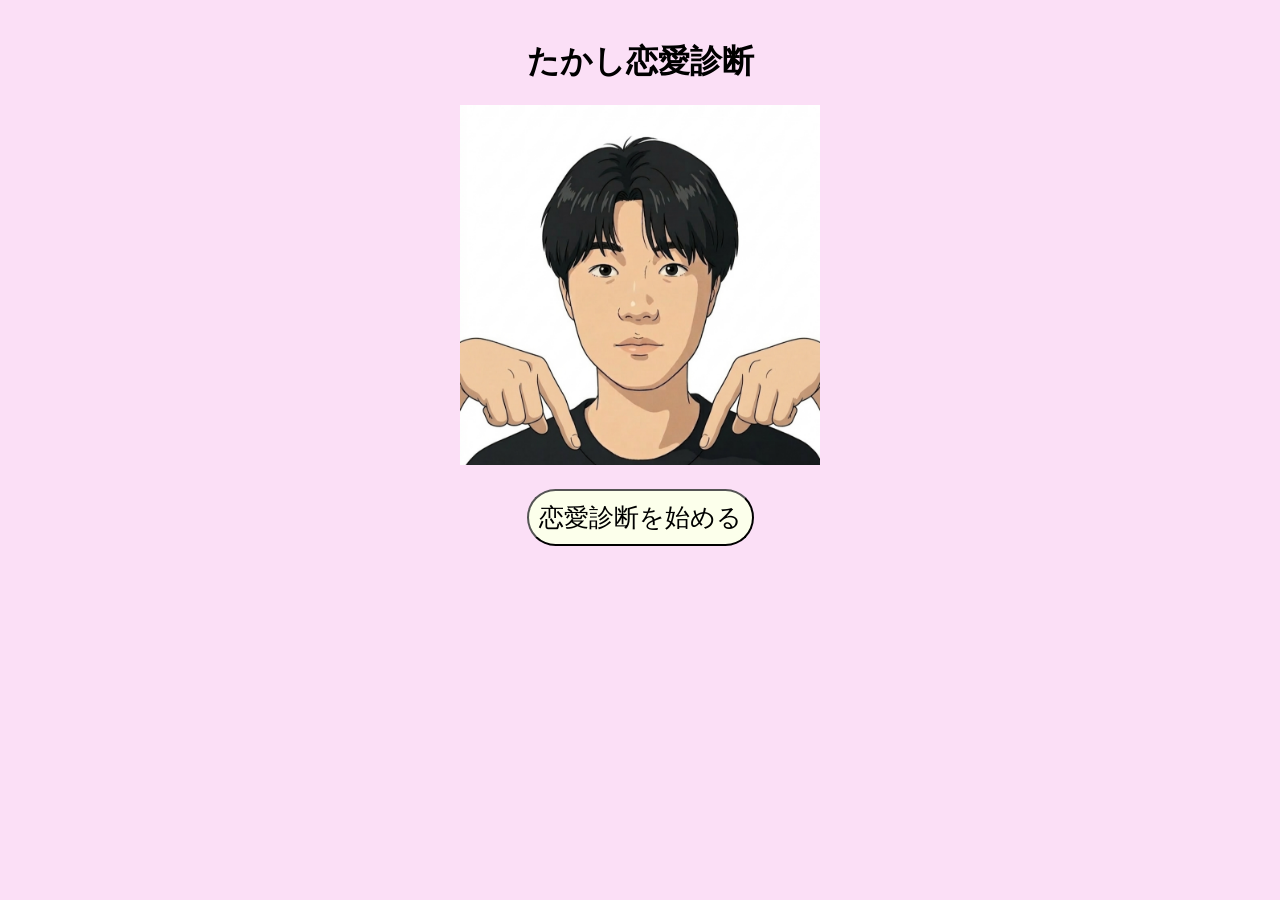
==== index.html @ 6f7114fa "Add files via upload" ====
<!DOCTYPE html>
<html lang="ja">
  <head>
    <meta charset="UTF-8" />
    <meta http-equiv="X-UA-Compatible" content="IE=edge" />
    <meta name="viewport" content="width=device-width, initial-scale=1.0" />
    <title>Document</title>
    <link rel="stylesheet" href="css/style.css">
  </head>
  <body>
    <h1>たかし恋愛診断</h1>
    <div class="block">
      <img class="img" src="img/top.png" alt="トップ">
    </div>
    <div class="block">
    <a href="html/sindan.html">
      <input class="styled" type="button" value="恋愛診断を始める">
    </a>    
    </div>
  </body>
</html>
---- css/style.css ----
body {
    background-color: rgb(251, 223, 246);
    background-size:cover;
}

.block {
    text-align: center;
}

.styled {
    border-radius: 100px;
    font-size: 25px;
    padding: 10px;
    background-color: rgb(252, 255, 235);
    margin-top: 20px;
}

.styled2 {
    border-radius: 100px;
    font-size: 25px;
    padding: 10px;
    background-color: rgb(252, 255, 235);
    margin-top: 20px;
}

.top {
    text-align: center;
}

.img {
    height: 40vh;
}

h1 {
    margin-top: 40px;
    text-align: center;
    color: rgb(0, 0, 0);
}

p {
    background-color: rgb(252, 255, 235);
    border-radius: 10px;
    margin-left: 10px;
    margin-right: 10px;
    padding-left: 10px;
}
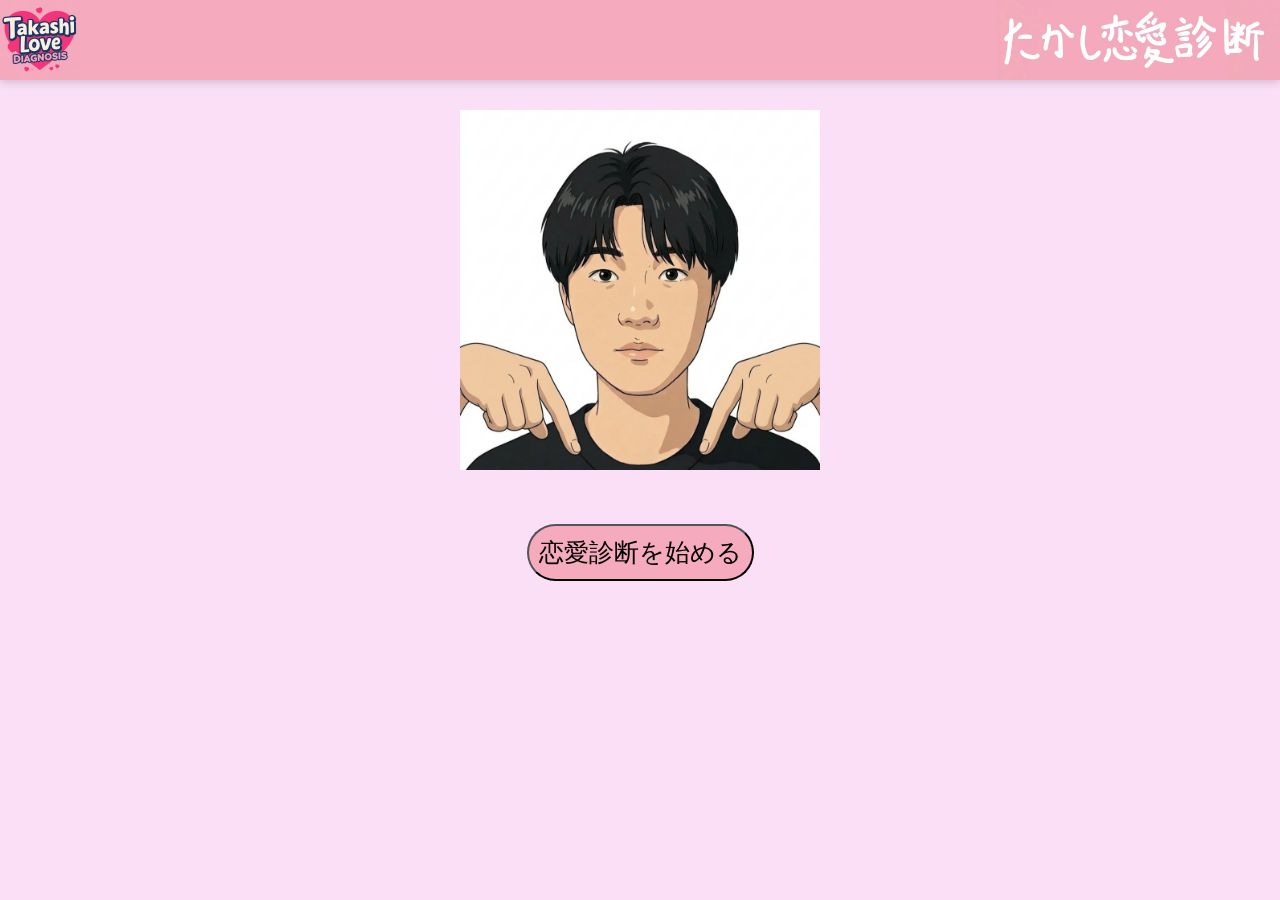
==== commit 6af37bbd: "Add files via upload" ====
--- a/index.html
+++ b/index.html
@@ -8,7 +8,13 @@
     <link rel="stylesheet" href="css/style.css">
   </head>
   <body>
-    <h1>たかし恋愛診断</h1>
+    <div class="hearts"></div>
+    <header>
+      <a href="index.html">
+        <img class="rogo" src="img/rogo.png" alt="ロゴ">
+        <img class="rogo2" src="img/rogo2.jpg" alt="ロゴ">
+      </a>
+      </header>
     <div class="block">
       <img class="img" src="img/top.png" alt="トップ">
     </div>
@@ -17,5 +23,6 @@
       <input class="styled" type="button" value="恋愛診断を始める">
     </a>    
     </div>
+    <script src="js/script.js"></script>
   </body>
 </html>
--- a/css/style.css
+++ b/css/style.css
@@ -1,9 +1,21 @@
+* {
+    margin: 0px;
+    padding: 0px;
+}
+
+header {
+    background-color: rgb(245,170,190);
+    height: 80px;
+    box-shadow:0 3px 8px rgba(0,0,0,0.15);
+}
+
 body {
     background-color: rgb(251, 223, 246);
     background-size:cover;
 }
 
 .block {
+    margin-top: 30px;
     text-align: center;
 }
 
@@ -11,7 +23,7 @@
     border-radius: 100px;
     font-size: 25px;
     padding: 10px;
-    background-color: rgb(252, 255, 235);
+    background-color: rgb(245,170,190);
     margin-top: 20px;
 }
 
@@ -21,6 +33,25 @@
     padding: 10px;
     background-color: rgb(252, 255, 235);
     margin-top: 20px;
+    margin-bottom: 20px;
+}
+
+.resulutbtn {
+    border-radius: 100px;
+    font-size: 25px;
+    padding: 10px;
+    background-color: rgb(245,170,190);
+    margin-bottom: 20px;
+}
+
+.rogo {
+    width: 80px;
+    float: left;
+}
+
+.rogo2 {
+    height: 80px;
+    float: right
 }
 
 .top {
@@ -29,6 +60,10 @@
 
 .img {
     height: 40vh;
+}
+
+.result2 {
+    width: 100%;
 }
 
 h1 {
@@ -40,7 +75,92 @@
 p {
     background-color: rgb(252, 255, 235);
     border-radius: 10px;
+    margin-top: 15px;
     margin-left: 10px;
     margin-right: 10px;
     padding-left: 10px;
+}
+
+/* ラジオボタン */
+:root {
+  --radioBtn-size: 12px;
+  --active-color: #e44;
+  --inactive-color: rgb(251, 223, 246);
+}
+
+.radio {
+    color: var(--active-color);
+}
+
+input[type="radio"] {
+  appearance: none;
+  width: var(--radioBtn-size);
+  height: var(--radioBtn-size);
+  margin: 0 calc(var(--radioBtn-size) / 2);
+  outline: calc(var(--radioBtn-size) / 2) solid var(--inactive-color);
+  outline-offset: calc(var(--radioBtn-size) / -2);
+  cursor: pointer;
+  backface-visibility: hidden;
+  border-radius: 50%;
+  transform: rotate(45deg) scale(1);
+  will-change: transform;
+}
+
+input[type="radio"]:checked {
+  border-radius: 50% 50% 0 50%;
+  animation: active 1s ease forwards;
+  outline-offset: calc(var(--radioBtn-size) / -2);
+  outline: calc(var(--radioBtn-size) / 2) solid var(--inactive-color);
+}
+
+@keyframes active {
+  25% {
+    transform: rotate(45deg) scale(1.5);
+  }
+  75% {
+    transform: rotate(45deg) scale(1.25);
+  }
+  50%,100% {
+    transform: rotate(45deg) scale(1);
+    box-shadow:
+      0 calc(var(--radioBtn-size) / -2) 0 0 var(--active-color),
+      calc(var(--radioBtn-size) / -2) 0 0 0 var(--active-color);
+    outline-color: var(--active-color);
+  }
+}
+
+/* 背景ハート */
+.hearts{
+  position: fixed;
+  top:0;
+  left:0;
+  width:100%;
+  height:100%;
+  pointer-events:none;
+  overflow:hidden;
+  z-index:-1;
+}
+
+.heart{
+  position:absolute;
+  bottom:-30px;
+  color:#ff7aa8;
+  animation: floatHeart linear forwards;
+  opacity:0.6;
+}
+
+@keyframes floatHeart{
+  0%{
+    transform: translateY(0);
+    opacity:0;
+  }
+
+  10%{
+    opacity:0.7;
+  }
+
+  100%{
+    transform: translateY(-110vh);
+    opacity:0;
+  }
 }
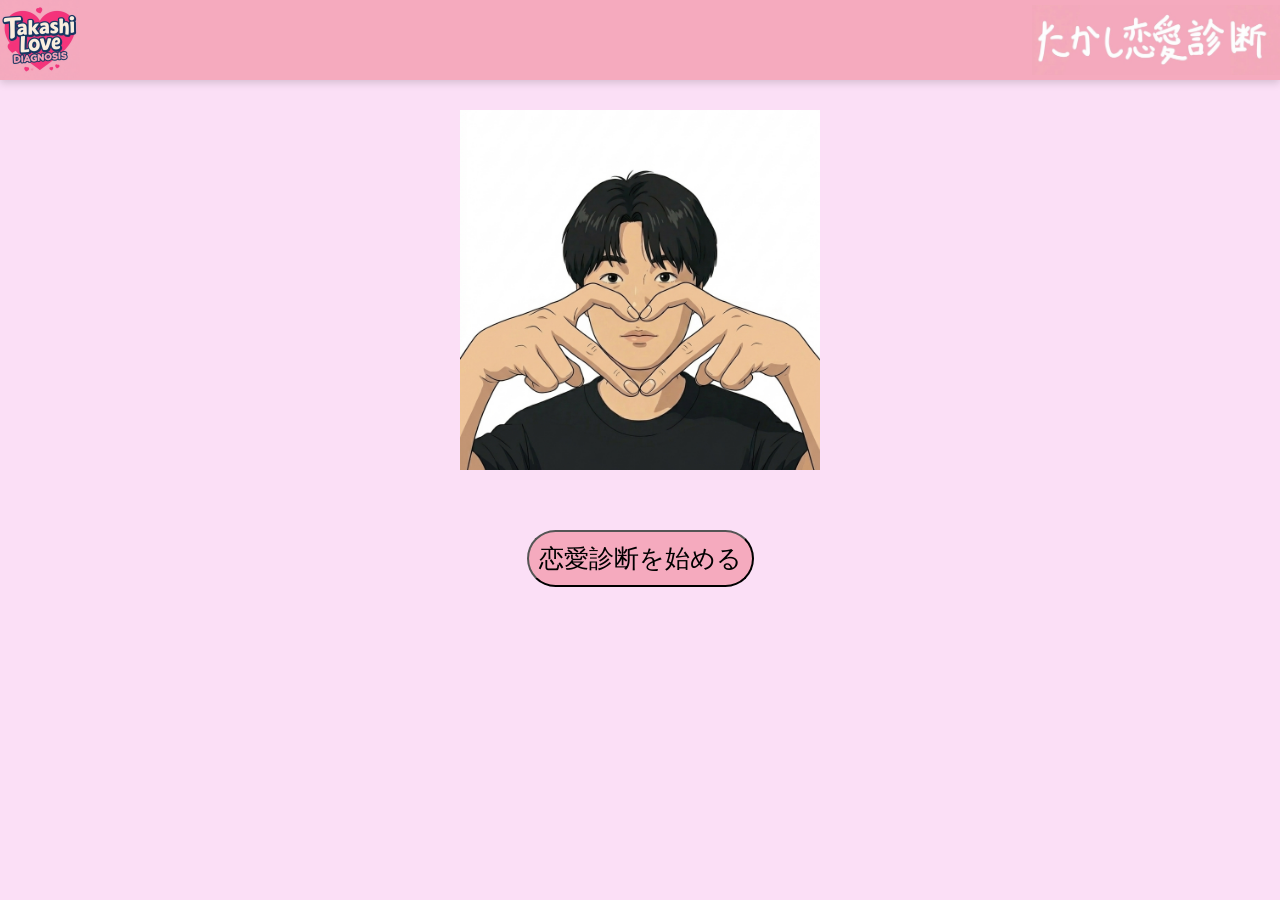
==== commit 9fba9c7c: "Add files via upload" ====
--- a/index.html
+++ b/index.html
@@ -19,7 +19,7 @@
       <img class="img" src="img/top.png" alt="トップ">
     </div>
     <div class="block">
-    <a href="html/sindan.html">
+    <a href="html/sindan.html" onclick="startBGM()">
       <input class="styled" type="button" value="恋愛診断を始める">
     </a>    
     </div>
--- a/css/style.css
+++ b/css/style.css
@@ -11,7 +11,9 @@
 
 body {
     background-color: rgb(251, 223, 246);
-    background-size:cover;
+    font-family: "Yomogi", cursive;
+    /* font-family: "Kiwi Maru", serif; */
+    line-height: 1.8;
 }
 
 .block {
@@ -36,11 +38,20 @@
     margin-bottom: 20px;
 }
 
+p label{
+display:block;
+margin:8px 0;
+}
+
 .resulutbtn {
-    border-radius: 100px;
-    font-size: 25px;
+    border-radius: 10px;
+    width: 200px;
+    height: 70px;
+    /* font-size: 25px; */
     padding: 10px;
-    background-color: rgb(245,170,190);
+    /* background-color: rgb(245,170,190); */
+    background-image: url(../img/sindan.jpg);
+    background-size: 100%;
     margin-bottom: 20px;
 }
 
@@ -50,7 +61,8 @@
 }
 
 .rogo2 {
-    height: 80px;
+    height: 70px;
+    margin-top: 5px;
     float: right
 }
 
@@ -163,4 +175,41 @@
     transform: translateY(-110vh);
     opacity:0;
   }
+}
+
+.statusBox{
+width:300px;
+margin:30px auto;
+font-family:"Yomogi", cursive;
+}
+
+.status{
+margin:10px 0;
+}
+
+.bar{
+width:100%;
+background:#eee;
+height:20px;
+border-radius:10px;
+overflow:hidden;
+}
+
+.bar div{
+height:100%;
+background:#ff6fa5;
+width:0%;
+transition:1s;
+border-radius:10px;
+}
+
+.scary{
+position:fixed;
+top:0;
+left:0;
+width:100%;
+height:100%;
+object-fit:cover;
+display:none;
+z-index:9999;
 }
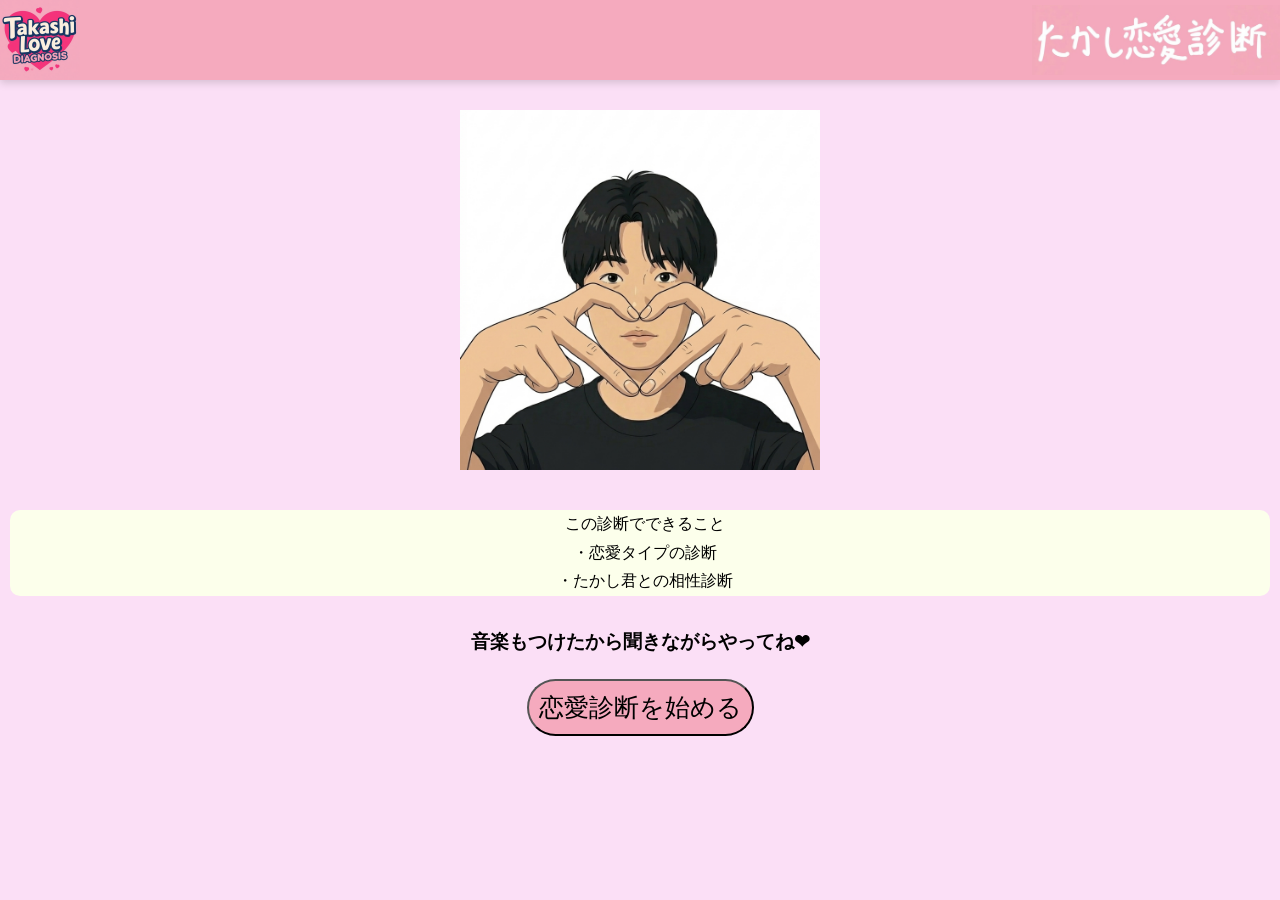
==== commit 432292fc: "Add files via upload" ====
--- a/index.html
+++ b/index.html
@@ -19,6 +19,15 @@
       <img class="img" src="img/top.png" alt="トップ">
     </div>
     <div class="block">
+      <p>
+          この診断でできること<br>
+        ・恋愛タイプの診断<br>
+        ・たかし君との相性診断<br>
+      </p>
+
+      <br>
+      <h3>音楽もつけたから聞きながらやってね❤</h3>
+      
     <a href="html/sindan.html" onclick="startBGM()">
       <input class="styled" type="button" value="恋愛診断を始める">
     </a>    
--- a/css/style.css
+++ b/css/style.css
@@ -91,6 +91,11 @@
     margin-left: 10px;
     margin-right: 10px;
     padding-left: 10px;
+}
+
+/* 診断を隠す */
+#loveForm{
+display:none;
 }
 
 /* ラジオボタン */
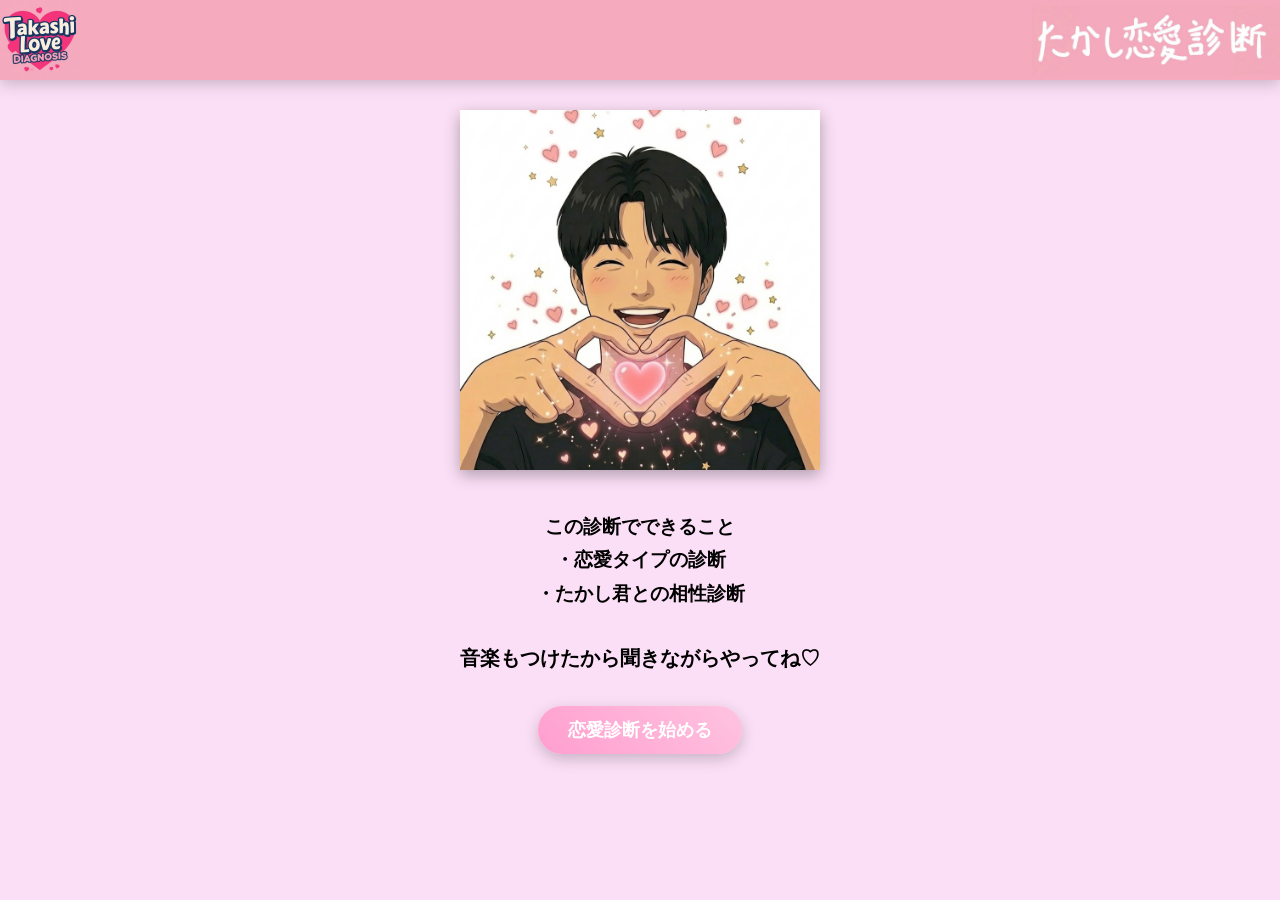
==== commit dcbd0010: "Add files via upload" ====
--- a/index.html
+++ b/index.html
@@ -19,14 +19,14 @@
       <img class="img" src="img/top.png" alt="トップ">
     </div>
     <div class="block">
-      <p>
+      <h3>
           この診断でできること<br>
         ・恋愛タイプの診断<br>
         ・たかし君との相性診断<br>
-      </p>
+      </h3>
 
       <br>
-      <h3>音楽もつけたから聞きながらやってね❤</h3>
+      <h3 style="font-size: 20px;">音楽もつけたから聞きながらやってね♡</h3>
       
     <a href="html/sindan.html" onclick="startBGM()">
       <input class="styled" type="button" value="恋愛診断を始める">
--- a/css/style.css
+++ b/css/style.css
@@ -6,7 +6,7 @@
 header {
     background-color: rgb(245,170,190);
     height: 80px;
-    box-shadow:0 3px 8px rgba(0,0,0,0.15);
+    box-shadow: 0 4px 15px rgba(0,0,0,0.2);
 }
 
 body {
@@ -21,27 +21,46 @@
     text-align: center;
 }
 
+.block_sindan {
+    margin-top: 120px;
+    text-align: center;
+}
+
 .styled {
-    border-radius: 100px;
-    font-size: 25px;
-    padding: 10px;
-    background-color: rgb(245,170,190);
-    margin-top: 20px;
-}
-
-.styled2 {
-    border-radius: 100px;
-    font-size: 25px;
-    padding: 10px;
-    background-color: rgb(252, 255, 235);
-    margin-top: 20px;
-    margin-bottom: 20px;
+  display: block;
+  margin: 30px auto;
+  padding: 12px 30px;
+  font-size: 18px;
+  border-radius: 50px;
+  border: none;
+  background: linear-gradient(45deg, #ff9ecf, #ffc3e0);
+  color: white;
+  font-weight: bold;
+  box-shadow: 0 5px 15px rgba(0,0,0,0.2);
+  cursor: pointer;
+  transition: 0.3s;
+}
+
+.styled2{
+  display: block;
+  margin: 30px auto;
+  padding: 12px 30px;
+  font-size: 18px;
+  border-radius: 50px;
+  border: none;
+  background: linear-gradient(45deg, #ff9ecf, #ffc3e0);
+  color: white;
+  font-weight: bold;
+  box-shadow: 0 5px 15px rgba(0,0,0,0.2);
+  cursor: pointer;
+  transition: 0.3s;
 }
 
 p label{
 display:block;
 margin:8px 0;
 }
+
 
 .resulutbtn {
     border-radius: 10px;
@@ -72,6 +91,7 @@
 
 .img {
     height: 40vh;
+    box-shadow: 0 5px 15px rgba(0,0,0,0.3);
 }
 
 .result2 {
@@ -91,6 +111,16 @@
     margin-left: 10px;
     margin-right: 10px;
     padding-left: 10px;
+    box-shadow: 0 6px 20px rgba(0,0,0,0.15);
+    transition: 0.2s;
+}
+
+p:active{
+  transform: scale(0.97);
+}
+
+a {
+  text-decoration: none;
 }
 
 /* 診断を隠す */
@@ -217,4 +247,4 @@
 object-fit:cover;
 display:none;
 z-index:9999;
-}+}
